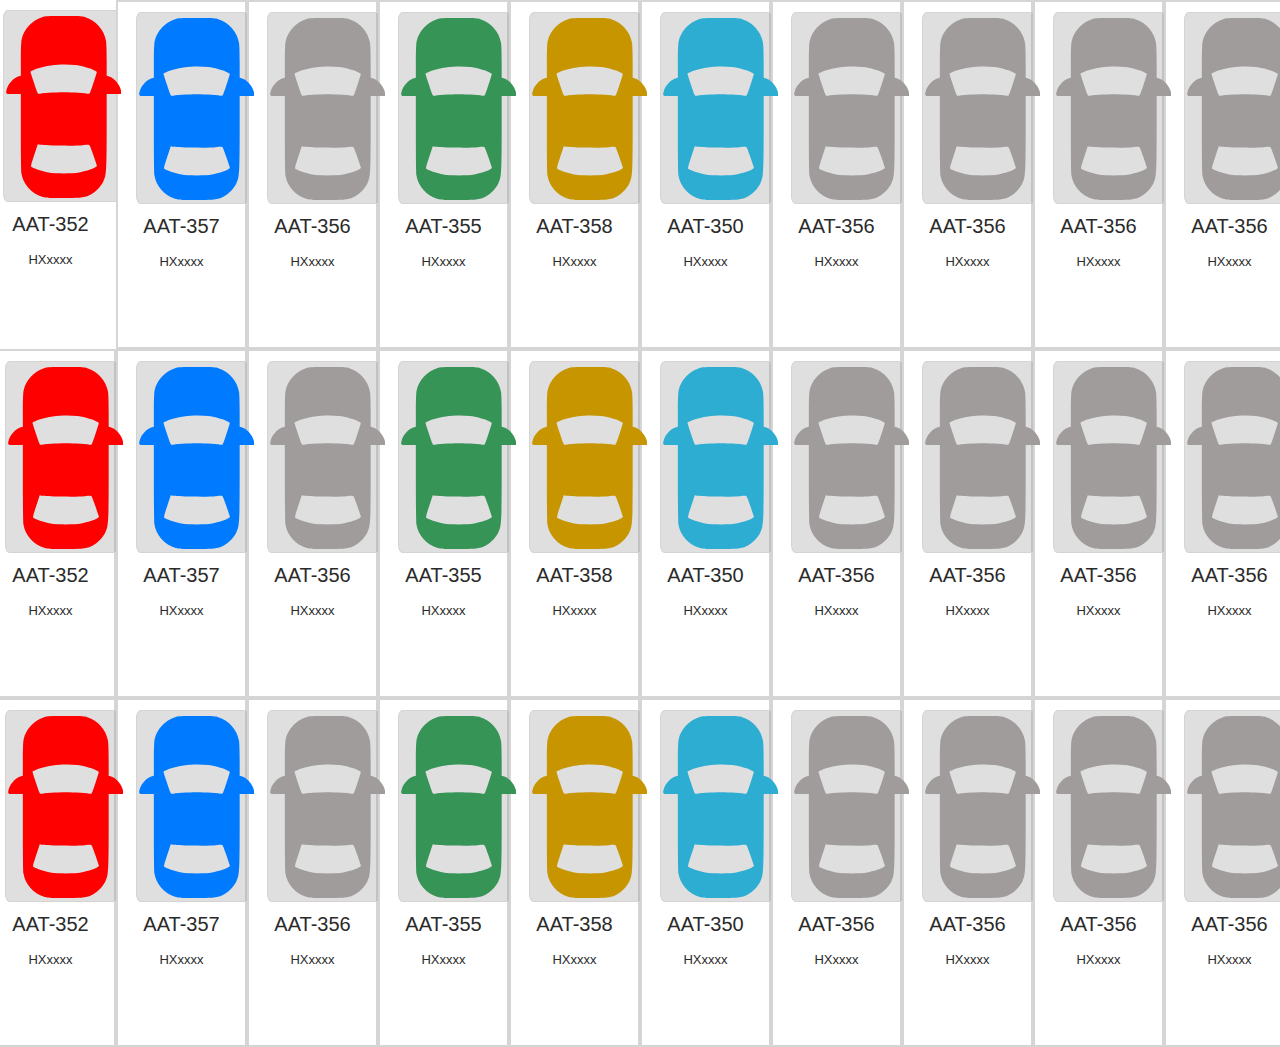
==== index.html @ 7b771345 "primero cambios" ====
<!DOCTYPE html>
<html lang="en">

<head>
    <meta charset="UTF-8">
    <meta name="viewport" content="width=device-width, initial-scale=1.0">
    <meta http-equiv="X-UA-Compatible" content="ie=edge">
    <link href="bootstrap.min.css" rel="stylesheet" id="bootstrap-css">
    <link rel="stylesheet" href="style.css">
    <link rel="stylesheet" href="stylefonts.css">
    <title>Document</title>
</head>
<!-- https://bootsnipp.com/snippets/nNoMz 
https://icomoon.io/app/#/select/font

opciones : 
Ocupar Esta, Liberar,Innabilitar 
total 5 opciones

-->

<body>
    <section class="our-webcoderskull">
        <div class="container-fluld">
            <div class="row">
                <div class="cnt-block equal-hight" style="height: 349px;">
                    <figure>
                        <div class="icon icon-red"></div>
                        <!-- <div class="icon icon-red"></div> -->
                    </figure>
                    <h3><a href="http://www.webcoderskull.com/">AAT-352</a></h3>
                    <p>HXxxxx</p>
                    <ul class="follow-us clearfix">
                        <li><a href="#"><i class="fa fa-facebook" aria-hidden="true"></i></a></li>
                        <li><a href="#"><i class="fa fa-twitter" aria-hidden="true"></i></a></li>
                        <li><a href="#"><i class="fa fa-linkedin" aria-hidden="true"></i></a></li>
                    </ul>
                </div>
                <div class="cnt-block equal-hight" style="height: 349px;">
                    <figure>
                        <div class="icon icon-blue"></div>
                    </figure>
                    <h3><a href="#">AAT-357</a></h3>
                    <p>HXxxxx</p>
                    <ul class="follow-us clearfix">
                        <li><a href="#"><i class="fa fa-facebook" aria-hidden="true"></i></a></li>
                        <li><a href="#"><i class="fa fa-twitter" aria-hidden="true"></i></a></li>
                        <li><a href="#"><i class="fa fa-linkedin" aria-hidden="true"></i></a></li>
                    </ul>
                </div>
                <div class="cnt-block equal-hight" style="height: 349px;">
                    <figure>
                        <!-- <img src="http://www.webcoderskull.com/img/team4.png" class="img-responsive" alt=""> -->
                        <div class="icon icon-plomo"></div>
                    </figure>
                    <h3><a href="http://www.webcoderskull.com/">AAT-356</a></h3>
                    <p>HXxxxx</p>
                    <ul class="follow-us clearfix">
                        <li><a href="#"><i class="fa fa-facebook" aria-hidden="true"></i></a></li>
                        <li><a href="#"><i class="fa fa-twitter" aria-hidden="true"></i></a></li>
                        <li><a href="#"><i class="fa fa-linkedin" aria-hidden="true"></i></a></li>
                    </ul>
                </div>
                <div class="cnt-block equal-hight" style="height: 349px;">
                    <figure>
                        <div class="icon icon-verde"></div>
                    </figure>
                    <h3><a href="http://www.webcoderskull.com/">AAT-355</a></h3>
                    <p>HXxxxx</p>
                    <ul class="follow-us clearfix">
                        <li><a href="#"><i class="fa fa-facebook" aria-hidden="true"></i></a></li>
                        <li><a href="#"><i class="fa fa-twitter" aria-hidden="true"></i></a></li>
                        <li><a href="#"><i class="fa fa-linkedin" aria-hidden="true"></i></a></li>
                    </ul>
                </div>
                <div class="cnt-block equal-hight" style="height: 349px;">
                    <figure>
                        <div class="icon icon-amarillo"></div>
                    </figure>
                    <h3><a href="http://www.webcoderskull.com/">AAT-358</a></h3>
                    <p>HXxxxx</p>
                    <ul class="follow-us clearfix">
                        <li><a href="#"><i class="fa fa-facebook" aria-hidden="true"></i></a></li>
                        <li><a href="#"><i class="fa fa-twitter" aria-hidden="true"></i></a></li>
                        <li><a href="#"><i class="fa fa-linkedin" aria-hidden="true"></i></a></li>
                    </ul>
                </div>
                <div class="cnt-block equal-hight" style="height: 349px;">
                    <figure>
                        <div class="icon icon-celeste"></div>
                    </figure>
                    <h3><a href="http://www.webcoderskull.com/">AAT-350</a></h3>
                    <p>HXxxxx</p>
                    <ul class="follow-us clearfix">
                        <li><a href="#"><i class="fa fa-facebook" aria-hidden="true"></i></a></li>
                        <li><a href="#"><i class="fa fa-twitter" aria-hidden="true"></i></a></li>
                        <li><a href="#"><i class="fa fa-linkedin" aria-hidden="true"></i></a></li>
                    </ul>
                </div>
                <div class="cnt-block equal-hight" style="height: 349px;">
                    <figure>
                        <!-- <img src="http://www.webcoderskull.com/img/team4.png" class="img-responsive" alt=""> -->
                        <div class="icon icon-plomo"></div>
                    </figure>
                    <h3><a href="http://www.webcoderskull.com/">AAT-356</a></h3>
                    <p>HXxxxx</p>
                    <ul class="follow-us clearfix">
                        <li><a href="#"><i class="fa fa-facebook" aria-hidden="true"></i></a></li>
                        <li><a href="#"><i class="fa fa-twitter" aria-hidden="true"></i></a></li>
                        <li><a href="#"><i class="fa fa-linkedin" aria-hidden="true"></i></a></li>
                    </ul>
                </div>

                <div class="cnt-block equal-hight" style="height: 349px;">
                    <figure>
                        <!-- <img src="http://www.webcoderskull.com/img/team4.png" class="img-responsive" alt=""> -->
                        <div class="icon icon-plomo"></div>
                    </figure>
                    <h3><a href="http://www.webcoderskull.com/">AAT-356</a></h3>
                    <p>HXxxxx</p>
                    <ul class="follow-us clearfix">
                        <li><a href="#"><i class="fa fa-facebook" aria-hidden="true"></i></a></li>
                        <li><a href="#"><i class="fa fa-twitter" aria-hidden="true"></i></a></li>
                        <li><a href="#"><i class="fa fa-linkedin" aria-hidden="true"></i></a></li>
                    </ul>
                </div>
                <div class="cnt-block equal-hight" style="height: 349px;">
                    <figure>
                        <!-- <img src="http://www.webcoderskull.com/img/team4.png" class="img-responsive" alt=""> -->
                        <div class="icon icon-plomo"></div>
                    </figure>
                    <h3><a href="http://www.webcoderskull.com/">AAT-356</a></h3>
                    <p>HXxxxx</p>
                    <ul class="follow-us clearfix">
                        <li><a href="#"><i class="fa fa-facebook" aria-hidden="true"></i></a></li>
                        <li><a href="#"><i class="fa fa-twitter" aria-hidden="true"></i></a></li>
                        <li><a href="#"><i class="fa fa-linkedin" aria-hidden="true"></i></a></li>
                    </ul>
                </div>
                <div class="cnt-block equal-hight" style="height: 349px;">
                    <figure>
                        <!-- <img src="http://www.webcoderskull.com/img/team4.png" class="img-responsive" alt=""> -->
                        <div class="icon icon-plomo"></div>
                    </figure>
                    <h3><a href="http://www.webcoderskull.com/">AAT-356</a></h3>
                    <p>HXxxxx</p>
                    <ul class="follow-us clearfix">
                        <li><a href="#"><i class="fa fa-facebook" aria-hidden="true"></i></a></li>
                        <li><a href="#"><i class="fa fa-twitter" aria-hidden="true"></i></a></li>
                        <li><a href="#"><i class="fa fa-linkedin" aria-hidden="true"></i></a></li>
                    </ul>
                </div>
            </div>
            <div class=" row">
                <div class="cnt-block equal-hight" style="height: 349px;">
                    <figure>
                        <div class="icon icon-red"></div>
                        <!-- <div class="icon icon-red"></div> -->
                    </figure>
                    <h3><a href="http://www.webcoderskull.com/">AAT-352</a></h3>
                    <p>HXxxxx</p>
                    <ul class="follow-us clearfix">
                        <li><a href="#"><i class="fa fa-facebook" aria-hidden="true"></i></a></li>
                        <li><a href="#"><i class="fa fa-twitter" aria-hidden="true"></i></a></li>
                        <li><a href="#"><i class="fa fa-linkedin" aria-hidden="true"></i></a></li>
                    </ul>
                </div>
                <div class="cnt-block equal-hight" style="height: 349px;">
                    <figure>
                        <div class="icon icon-blue"></div>
                    </figure>
                    <h3><a href="#">AAT-357</a></h3>
                    <p>HXxxxx</p>
                    <ul class="follow-us clearfix">
                        <li><a href="#"><i class="fa fa-facebook" aria-hidden="true"></i></a></li>
                        <li><a href="#"><i class="fa fa-twitter" aria-hidden="true"></i></a></li>
                        <li><a href="#"><i class="fa fa-linkedin" aria-hidden="true"></i></a></li>
                    </ul>
                </div>
                <div class="cnt-block equal-hight" style="height: 349px;">
                    <figure>
                        <!-- <img src="http://www.webcoderskull.com/img/team4.png" class="img-responsive" alt=""> -->
                        <div class="icon icon-plomo"></div>
                    </figure>
                    <h3><a href="http://www.webcoderskull.com/">AAT-356</a></h3>
                    <p>HXxxxx</p>
                    <ul class="follow-us clearfix">
                        <li><a href="#"><i class="fa fa-facebook" aria-hidden="true"></i></a></li>
                        <li><a href="#"><i class="fa fa-twitter" aria-hidden="true"></i></a></li>
                        <li><a href="#"><i class="fa fa-linkedin" aria-hidden="true"></i></a></li>
                    </ul>
                </div>
                <div class="cnt-block equal-hight" style="height: 349px;">
                    <figure>
                        <div class="icon icon-verde"></div>
                    </figure>
                    <h3><a href="http://www.webcoderskull.com/">AAT-355</a></h3>
                    <p>HXxxxx</p>
                    <ul class="follow-us clearfix">
                        <li><a href="#"><i class="fa fa-facebook" aria-hidden="true"></i></a></li>
                        <li><a href="#"><i class="fa fa-twitter" aria-hidden="true"></i></a></li>
                        <li><a href="#"><i class="fa fa-linkedin" aria-hidden="true"></i></a></li>
                    </ul>
                </div>
                <div class="cnt-block equal-hight" style="height: 349px;">
                    <figure>
                        <div class="icon icon-amarillo"></div>
                    </figure>
                    <h3><a href="http://www.webcoderskull.com/">AAT-358</a></h3>
                    <p>HXxxxx</p>
                    <ul class="follow-us clearfix">
                        <li><a href="#"><i class="fa fa-facebook" aria-hidden="true"></i></a></li>
                        <li><a href="#"><i class="fa fa-twitter" aria-hidden="true"></i></a></li>
                        <li><a href="#"><i class="fa fa-linkedin" aria-hidden="true"></i></a></li>
                    </ul>
                </div>
                <div class="cnt-block equal-hight" style="height: 349px;">
                    <figure>
                        <div class="icon icon-celeste"></div>
                    </figure>
                    <h3><a href="http://www.webcoderskull.com/">AAT-350</a></h3>
                    <p>HXxxxx</p>
                    <ul class="follow-us clearfix">
                        <li><a href="#"><i class="fa fa-facebook" aria-hidden="true"></i></a></li>
                        <li><a href="#"><i class="fa fa-twitter" aria-hidden="true"></i></a></li>
                        <li><a href="#"><i class="fa fa-linkedin" aria-hidden="true"></i></a></li>
                    </ul>
                </div>
                <div class="cnt-block equal-hight" style="height: 349px;">
                    <figure>
                        <!-- <img src="http://www.webcoderskull.com/img/team4.png" class="img-responsive" alt=""> -->
                        <div class="icon icon-plomo"></div>
                    </figure>
                    <h3><a href="http://www.webcoderskull.com/">AAT-356</a></h3>
                    <p>HXxxxx</p>
                    <ul class="follow-us clearfix">
                        <li><a href="#"><i class="fa fa-facebook" aria-hidden="true"></i></a></li>
                        <li><a href="#"><i class="fa fa-twitter" aria-hidden="true"></i></a></li>
                        <li><a href="#"><i class="fa fa-linkedin" aria-hidden="true"></i></a></li>
                    </ul>
                </div>

                <div class="cnt-block equal-hight" style="height: 349px;">
                    <figure>
                        <!-- <img src="http://www.webcoderskull.com/img/team4.png" class="img-responsive" alt=""> -->
                        <div class="icon icon-plomo"></div>
                    </figure>
                    <h3><a href="http://www.webcoderskull.com/">AAT-356</a></h3>
                    <p>HXxxxx</p>
                    <ul class="follow-us clearfix">
                        <li><a href="#"><i class="fa fa-facebook" aria-hidden="true"></i></a></li>
                        <li><a href="#"><i class="fa fa-twitter" aria-hidden="true"></i></a></li>
                        <li><a href="#"><i class="fa fa-linkedin" aria-hidden="true"></i></a></li>
                    </ul>
                </div>
                <div class="cnt-block equal-hight" style="height: 349px;">
                    <figure>
                        <!-- <img src="http://www.webcoderskull.com/img/team4.png" class="img-responsive" alt=""> -->
                        <div class="icon icon-plomo"></div>
                    </figure>
                    <h3><a href="http://www.webcoderskull.com/">AAT-356</a></h3>
                    <p>HXxxxx</p>
                    <ul class="follow-us clearfix">
                        <li><a href="#"><i class="fa fa-facebook" aria-hidden="true"></i></a></li>
                        <li><a href="#"><i class="fa fa-twitter" aria-hidden="true"></i></a></li>
                        <li><a href="#"><i class="fa fa-linkedin" aria-hidden="true"></i></a></li>
                    </ul>
                </div>
                <div class="cnt-block equal-hight" style="height: 349px;">
                    <figure>
                        <!-- <img src="http://www.webcoderskull.com/img/team4.png" class="img-responsive" alt=""> -->
                        <div class="icon icon-plomo"></div>
                    </figure>
                    <h3><a href="http://www.webcoderskull.com/">AAT-356</a></h3>
                    <p>HXxxxx</p>
                    <ul class="follow-us clearfix">
                        <li><a href="#"><i class="fa fa-facebook" aria-hidden="true"></i></a></li>
                        <li><a href="#"><i class="fa fa-twitter" aria-hidden="true"></i></a></li>
                        <li><a href="#"><i class="fa fa-linkedin" aria-hidden="true"></i></a></li>
                    </ul>
                </div>
            </div>
            <div class=" row">
                <div class="cnt-block equal-hight" style="height: 349px;">
                    <figure>
                        <div class="icon icon-red"></div>
                        <!-- <div class="icon icon-red"></div> -->
                    </figure>
                    <h3><a href="http://www.webcoderskull.com/">AAT-352</a></h3>
                    <p>HXxxxx</p>
                    <ul class="follow-us clearfix">
                        <li><a href="#"><i class="fa fa-facebook" aria-hidden="true"></i></a></li>
                        <li><a href="#"><i class="fa fa-twitter" aria-hidden="true"></i></a></li>
                        <li><a href="#"><i class="fa fa-linkedin" aria-hidden="true"></i></a></li>
                    </ul>
                </div>
                <div class="cnt-block equal-hight" style="height: 349px;">
                    <figure>
                        <div class="icon icon-blue"></div>
                    </figure>
                    <h3><a href="#">AAT-357</a></h3>
                    <p>HXxxxx</p>
                    <ul class="follow-us clearfix">
                        <li><a href="#"><i class="fa fa-facebook" aria-hidden="true"></i></a></li>
                        <li><a href="#"><i class="fa fa-twitter" aria-hidden="true"></i></a></li>
                        <li><a href="#"><i class="fa fa-linkedin" aria-hidden="true"></i></a></li>
                    </ul>
                </div>
                <div class="cnt-block equal-hight" style="height: 349px;">
                    <figure>
                        <!-- <img src="http://www.webcoderskull.com/img/team4.png" class="img-responsive" alt=""> -->
                        <div class="icon icon-plomo"></div>
                    </figure>
                    <h3><a href="http://www.webcoderskull.com/">AAT-356</a></h3>
                    <p>HXxxxx</p>
                    <ul class="follow-us clearfix">
                        <li><a href="#"><i class="fa fa-facebook" aria-hidden="true"></i></a></li>
                        <li><a href="#"><i class="fa fa-twitter" aria-hidden="true"></i></a></li>
                        <li><a href="#"><i class="fa fa-linkedin" aria-hidden="true"></i></a></li>
                    </ul>
                </div>
                <div class="cnt-block equal-hight" style="height: 349px;">
                    <figure>
                        <div class="icon icon-verde"></div>
                    </figure>
                    <h3><a href="http://www.webcoderskull.com/">AAT-355</a></h3>
                    <p>HXxxxx</p>
                    <ul class="follow-us clearfix">
                        <li><a href="#"><i class="fa fa-facebook" aria-hidden="true"></i></a></li>
                        <li><a href="#"><i class="fa fa-twitter" aria-hidden="true"></i></a></li>
                        <li><a href="#"><i class="fa fa-linkedin" aria-hidden="true"></i></a></li>
                    </ul>
                </div>
                <div class="cnt-block equal-hight" style="height: 349px;">
                    <figure>
                        <div class="icon icon-amarillo"></div>
                    </figure>
                    <h3><a href="http://www.webcoderskull.com/">AAT-358</a></h3>
                    <p>HXxxxx</p>
                    <ul class="follow-us clearfix">
                        <li><a href="#"><i class="fa fa-facebook" aria-hidden="true"></i></a></li>
                        <li><a href="#"><i class="fa fa-twitter" aria-hidden="true"></i></a></li>
                        <li><a href="#"><i class="fa fa-linkedin" aria-hidden="true"></i></a></li>
                    </ul>
                </div>
                <div class="cnt-block equal-hight" style="height: 349px;">
                    <figure>
                        <div class="icon icon-celeste"></div>
                    </figure>
                    <h3><a href="http://www.webcoderskull.com/">AAT-350</a></h3>
                    <p>HXxxxx</p>
                    <ul class="follow-us clearfix">
                        <li><a href="#"><i class="fa fa-facebook" aria-hidden="true"></i></a></li>
                        <li><a href="#"><i class="fa fa-twitter" aria-hidden="true"></i></a></li>
                        <li><a href="#"><i class="fa fa-linkedin" aria-hidden="true"></i></a></li>
                    </ul>
                </div>
                <div class="cnt-block equal-hight" style="height: 349px;">
                    <figure>
                        <!-- <img src="http://www.webcoderskull.com/img/team4.png" class="img-responsive" alt=""> -->
                        <div class="icon icon-plomo"></div>
                    </figure>
                    <h3><a href="http://www.webcoderskull.com/">AAT-356</a></h3>
                    <p>HXxxxx</p>
                    <ul class="follow-us clearfix">
                        <li><a href="#"><i class="fa fa-facebook" aria-hidden="true"></i></a></li>
                        <li><a href="#"><i class="fa fa-twitter" aria-hidden="true"></i></a></li>
                        <li><a href="#"><i class="fa fa-linkedin" aria-hidden="true"></i></a></li>
                    </ul>
                </div>

                <div class="cnt-block equal-hight" style="height: 349px;">
                    <figure>
                        <!-- <img src="http://www.webcoderskull.com/img/team4.png" class="img-responsive" alt=""> -->
                        <div class="icon icon-plomo"></div>
                    </figure>
                    <h3><a href="http://www.webcoderskull.com/">AAT-356</a></h3>
                    <p>HXxxxx</p>
                    <ul class="follow-us clearfix">
                        <li><a href="#"><i class="fa fa-facebook" aria-hidden="true"></i></a></li>
                        <li><a href="#"><i class="fa fa-twitter" aria-hidden="true"></i></a></li>
                        <li><a href="#"><i class="fa fa-linkedin" aria-hidden="true"></i></a></li>
                    </ul>
                </div>
                <div class="cnt-block equal-hight" style="height: 349px;">
                    <figure>
                        <!-- <img src="http://www.webcoderskull.com/img/team4.png" class="img-responsive" alt=""> -->
                        <div class="icon icon-plomo"></div>
                    </figure>
                    <h3><a href="http://www.webcoderskull.com/">AAT-356</a></h3>
                    <p>HXxxxx</p>
                    <ul class="follow-us clearfix">
                        <li><a href="#"><i class="fa fa-facebook" aria-hidden="true"></i></a></li>
                        <li><a href="#"><i class="fa fa-twitter" aria-hidden="true"></i></a></li>
                        <li><a href="#"><i class="fa fa-linkedin" aria-hidden="true"></i></a></li>
                    </ul>
                </div>
                <div class="cnt-block equal-hight" style="height: 349px;">
                    <figure>
                        <!-- <img src="http://www.webcoderskull.com/img/team4.png" class="img-responsive" alt=""> -->
                        <div class="icon icon-plomo"></div>
                    </figure>
                    <h3><a href="http://www.webcoderskull.com/">AAT-356</a></h3>
                    <p>HXxxxx</p>
                    <ul class="follow-us clearfix">
                        <li><a href="#"><i class="fa fa-facebook" aria-hidden="true"></i></a></li>
                        <li><a href="#"><i class="fa fa-twitter" aria-hidden="true"></i></a></li>
                        <li><a href="#"><i class="fa fa-linkedin" aria-hidden="true"></i></a></li>
                    </ul>
                </div>
            </div>
        </div>
    </section>
</body>

</html>
---- style.css ----
*,
*:before,
*:after {
    box-sizing: border-box;
}

html {
    font-size: 16px;
}

.plane {
    margin: 20px auto;
    max-width: 300px;
}

.cockpit {
    height: 250px;
    position: relative;
    overflow: hidden;
    text-align: center;
    border-bottom: 5px solid #d8d8d8;
}

.cockpit:before {
    content: "";
    display: block;
    position: absolute;
    top: 0;
    left: 0;
    height: 500px;
    width: 100%;
    border-radius: 50%;
    border-right: 5px solid #d8d8d8;
    border-left: 5px solid #d8d8d8;
}

.cockpit h1 {
    width: 60%;
    margin: 100px auto 35px auto;
}

.exit {
    position: relative;
    height: 50px;
}

.exit:before,
.exit:after {
    content: "EXIT";
    font-size: 14px;
    line-height: 18px;
    padding: 0px 2px;
    font-family: "Arial Narrow", Arial, sans-serif;
    display: block;
    position: absolute;
    background: green;
    color: white;
    top: 50%;
    transform: translate(0, -50%);
}

.exit:before {
    left: 0;
}

.exit:after {
    right: 0;
}

.fuselage {
    border-right: 5px solid #d8d8d8;
    border-left: 5px solid #d8d8d8;
}

ol {
    list-style: none;
    padding: 0;
    margin: 0;
}

.seats {
    display: flex;
    flex-direction: row;
    flex-wrap: nowrap;
    justify-content: flex-start;
}

.seat {
    display: flex;
    flex: 0 0 14.28571428571429%;
    padding: 5px;
    position: relative;
}

.seat:nth-child(3) {
    margin-right: 14.28571428571429%;
}

.seat input[type=checkbox] {
    position: absolute;
    opacity: 0;
}

.seat input[type=checkbox]:checked+label {
    background: #bada55;
    -webkit-animation-name: rubberBand;
    animation-name: rubberBand;
    animation-duration: 300ms;
    animation-fill-mode: both;
}

.seat input[type=checkbox]:disabled+label {
    background: #dddddd;
    text-indent: -9999px;
    overflow: hidden;
}

.seat input[type=checkbox]:disabled+label:after {
    content: "X";
    text-indent: 0;
    position: absolute;
    top: 4px;
    left: 50%;
    transform: translate(-50%, 0%);
}

.seat input[type=checkbox]:disabled+label:hover {
    box-shadow: none;
    cursor: not-allowed;
}

.seat label {
    display: block;
    position: relative;
    width: 100%;
    text-align: center;
    font-size: 14px;
    font-weight: bold;
    line-height: 1.5rem;
    padding: 4px 0;
    background: #F42536;
    border-radius: 5px;
    animation-duration: 300ms;
    animation-fill-mode: both;
}

.seat label:before {
    content: "";
    position: absolute;
    width: 75%;
    height: 75%;
    top: 1px;
    left: 50%;
    transform: translate(-50%, 0%);
    background: rgba(255, 255, 255, 0.4);
    border-radius: 3px;
}

.seat label:hover {
    cursor: pointer;
    box-shadow: 0 0 0px 2px #5C6AFF;
}

@-webkit-keyframes rubberBand {
    0% {
        -webkit-transform: scale3d(1, 1, 1);
        transform: scale3d(1, 1, 1);
    }

    30% {
        -webkit-transform: scale3d(1.25, 0.75, 1);
        transform: scale3d(1.25, 0.75, 1);
    }

    40% {
        -webkit-transform: scale3d(0.75, 1.25, 1);
        transform: scale3d(0.75, 1.25, 1);
    }

    50% {
        -webkit-transform: scale3d(1.15, 0.85, 1);
        transform: scale3d(1.15, 0.85, 1);
    }

    65% {
        -webkit-transform: scale3d(0.95, 1.05, 1);
        transform: scale3d(0.95, 1.05, 1);
    }

    75% {
        -webkit-transform: scale3d(1.05, 0.95, 1);
        transform: scale3d(1.05, 0.95, 1);
    }

    100% {
        -webkit-transform: scale3d(1, 1, 1);
        transform: scale3d(1, 1, 1);
    }
}

@keyframes rubberBand {
    0% {
        -webkit-transform: scale3d(1, 1, 1);
        transform: scale3d(1, 1, 1);
    }

    30% {
        -webkit-transform: scale3d(1.25, 0.75, 1);
        transform: scale3d(1.25, 0.75, 1);
    }

    40% {
        -webkit-transform: scale3d(0.75, 1.25, 1);
        transform: scale3d(0.75, 1.25, 1);
    }

    50% {
        -webkit-transform: scale3d(1.15, 0.85, 1);
        transform: scale3d(1.15, 0.85, 1);
    }

    65% {
        -webkit-transform: scale3d(0.95, 1.05, 1);
        transform: scale3d(0.95, 1.05, 1);
    }

    75% {
        -webkit-transform: scale3d(1.05, 0.95, 1);
        transform: scale3d(1.05, 0.95, 1);
    }

    100% {
        -webkit-transform: scale3d(1, 1, 1);
        transform: scale3d(1, 1, 1);
    }
}

.rubberBand {
    -webkit-animation-name: rubberBand;
    animation-name: rubberBand;
}


/*nuevo stylos*/

.row.heading h2 {
    color: #fff;
    font-size: 52.52px;
    line-height: 95px;
    font-weight: 400;
    text-align: center;
    margin: 0 0 40px;
    padding-bottom: 20px;
    text-transform: uppercase;
}

ul {
    margin: 0;
    padding: 0;
    list-style: none;
}

.heading.heading-icon {
    display: block;
}

.padding-lg {
    display: block;
    padding-top: 60px;
    padding-bottom: 60px;
}

.practice-area.padding-lg {
    padding-bottom: 55px;
    padding-top: 55px;
}

.practice-area .inner {
    border: 1px solid #999999;
    text-align: center;
    margin-bottom: 28px;
    padding: 40px 25px;
}

.our-webcoderskull .cnt-block:hover {
    box-shadow: 0px 0px 10px rgba(0, 0, 0, 0.3);
    border: 0;
}

.practice-area .inner h3 {
    color: #3c3c3c;
    font-size: 24px;
    font-weight: 500;
    font-family: 'Poppins', sans-serif;
    padding: 10px 0;
}

.practice-area .inner p {
    font-size: 14px;
    line-height: 22px;
    font-weight: 400;
}

.practice-area .inner img {
    display: inline-block;
}


.our-webcoderskull {
    background: url("https://www.peru-retail.com/wp-content/uploads/Estacionamientos-centros-comerciales.jpg") no-repeat center top / cover;

}

.our-webcoderskull .cnt-block {
    /* float: left;
    width: 10%;
    background: #fff;
    padding: 30px 20px;
    text-align: center;
    border: 2px solid #d5d5d5;
    margin: 0 0 28px; */
    float: left;
    width: 10%;
    background: #fff;
    padding: 10px 18px;
    text-align: center;
    border: 2px solid #d5d5d5;
    /* margin: 0 0 28px; */
}

.our-webcoderskull .cnt-block figure {
    /* width: 100%;
    height: 186px;
    border-radius: 100%;
    display: inline-block;
    margin-bottom: 4px;
    background: #ccbbc0; */
    width: 120px;
    height: 192px;
    border-radius: 4%;
    display: inline-block;
    margin-bottom: 4px;
    padding: 5px 0px;
    background: #9898984f;
    border-color: red 1bold;
    border: 1px solid #d8d3d3;
}

.our-webcoderskull .cnt-block img {
    width: 148px;
    height: 148px;
    border-radius: 100%;
}

.our-webcoderskull .cnt-block h3 {
    color: #2a2a2a;
    font-size: 20px;
    font-weight: 500;
    padding: 6px 0;
    text-transform: uppercase;
}

.our-webcoderskull .cnt-block h3 a {
    text-decoration: none;
    color: #2a2a2a;
}

.our-webcoderskull .cnt-block h3 a:hover {
    color: #337ab7;
}

.our-webcoderskull .cnt-block p {
    color: #2a2a2a;
    font-size: 13px;
    line-height: 20px;
    font-weight: 400;
}

.our-webcoderskull .cnt-block .follow-us {
    margin: 20px 0 0;
}

.our-webcoderskull .cnt-block .follow-us li {
    display: inline-block;
    width: auto;
    margin: 0 5px;
}

.our-webcoderskull .cnt-block .follow-us li .fa {
    font-size: 24px;
    color: #767676;
}

.our-webcoderskull .cnt-block .follow-us li .fa:hover {
    color: #025a8e;
}
---- stylefonts.css ----
@font-face {
  font-family: 'icomoon';
  src: url('fonts/icomoon.eot?q91cvi');
  src: url('fonts/icomoon.eot?q91cvi#iefix') format('embedded-opentype'),
    url('fonts/icomoon.ttf?q91cvi') format('truetype'),
    url('fonts/icomoon.woff?q91cvi') format('woff'),
    url('fonts/icomoon.svg?q91cvi#icomoon') format('svg');
  font-weight: normal;
  font-style: normal;
}

[class^="icon-"],
[class*=" icon-"] {
  /* use !important to prevent issues with browser extensions that change fonts */
  font-family: 'icomoon' !important;
  speak: none;
  font-style: normal;
  font-weight: normal;
  font-variant: normal;
  text-transform: none;
  line-height: 1;

  /* Better Font Rendering =========== */
  -webkit-font-smoothing: antialiased;
  -moz-osx-font-smoothing: grayscale;
}

.icon-images:before {
  content: "\e900";
}


.icon {
  width: 48px;
  height: 48px;
  width: 115px;
  height: 182px;
  display: inline-block;
  -webkit-mask: url(images.svg);
  mask: url(images.svg);
  -webkit-mask-size: cover;
  mask-size: cover;
  /* width: 48px;
  height: 48px;
  display: inline-block;
  -webkit-mask: url(images.svg) no-repeat 50% 50%;
  mask: url(images.svg) no-repeat 50% 50%;
  -webkit-mask-size: cover;
  mask-size: cover; */
}

.icon-red {
  background-color: red;
}


.icon-plomo {
  background-color: #a09c9c;
}

.icon-blue {
  background-color: #007bff;
}

.icon-celeste {
  background-color: #2eadd3;
}

.icon-verde {
  background-color: #379457;
}

.icon-amarillo {
  background-color: #c69500;
}

/* .carro {
  background-color: red;
  -webkit-mask-image: url(images.svg);
  mask-image: url(/images.svg);
} */
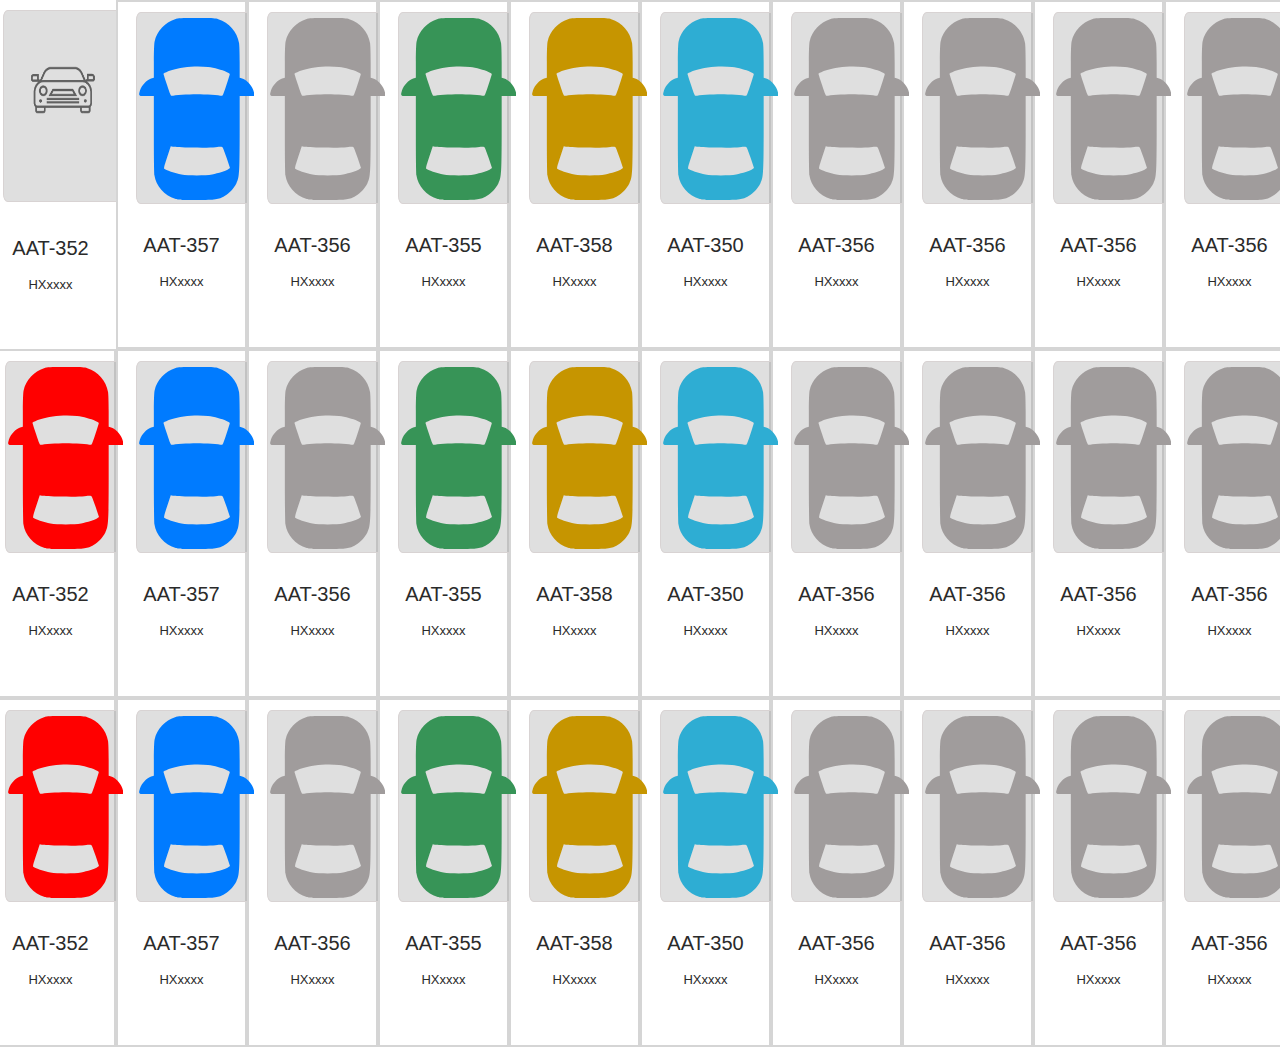
==== commit 3812ff19: "sss" ====
--- a/index.html
+++ b/index.html
@@ -10,13 +10,13 @@
     <link rel="stylesheet" href="stylefonts.css">
     <title>Document</title>
 </head>
-<!-- https://bootsnipp.com/snippets/nNoMz 
+<!-- 
+    https://bootsnipp.com/snippets/nNoMz
 https://icomoon.io/app/#/select/font
 
 opciones : 
 Ocupar Esta, Liberar,Innabilitar 
 total 5 opciones
-
 -->
 
 <body>
@@ -25,7 +25,8 @@
             <div class="row">
                 <div class="cnt-block equal-hight" style="height: 349px;">
                     <figure>
-                        <div class="icon icon-red"></div>
+                        <img src="car1.png" class="img-responsive" alt="">
+                        <!-- <div class="icon icon-red"></div> -->
                         <!-- <div class="icon icon-red"></div> -->
                     </figure>
                     <h3><a href="http://www.webcoderskull.com/">AAT-352</a></h3>
